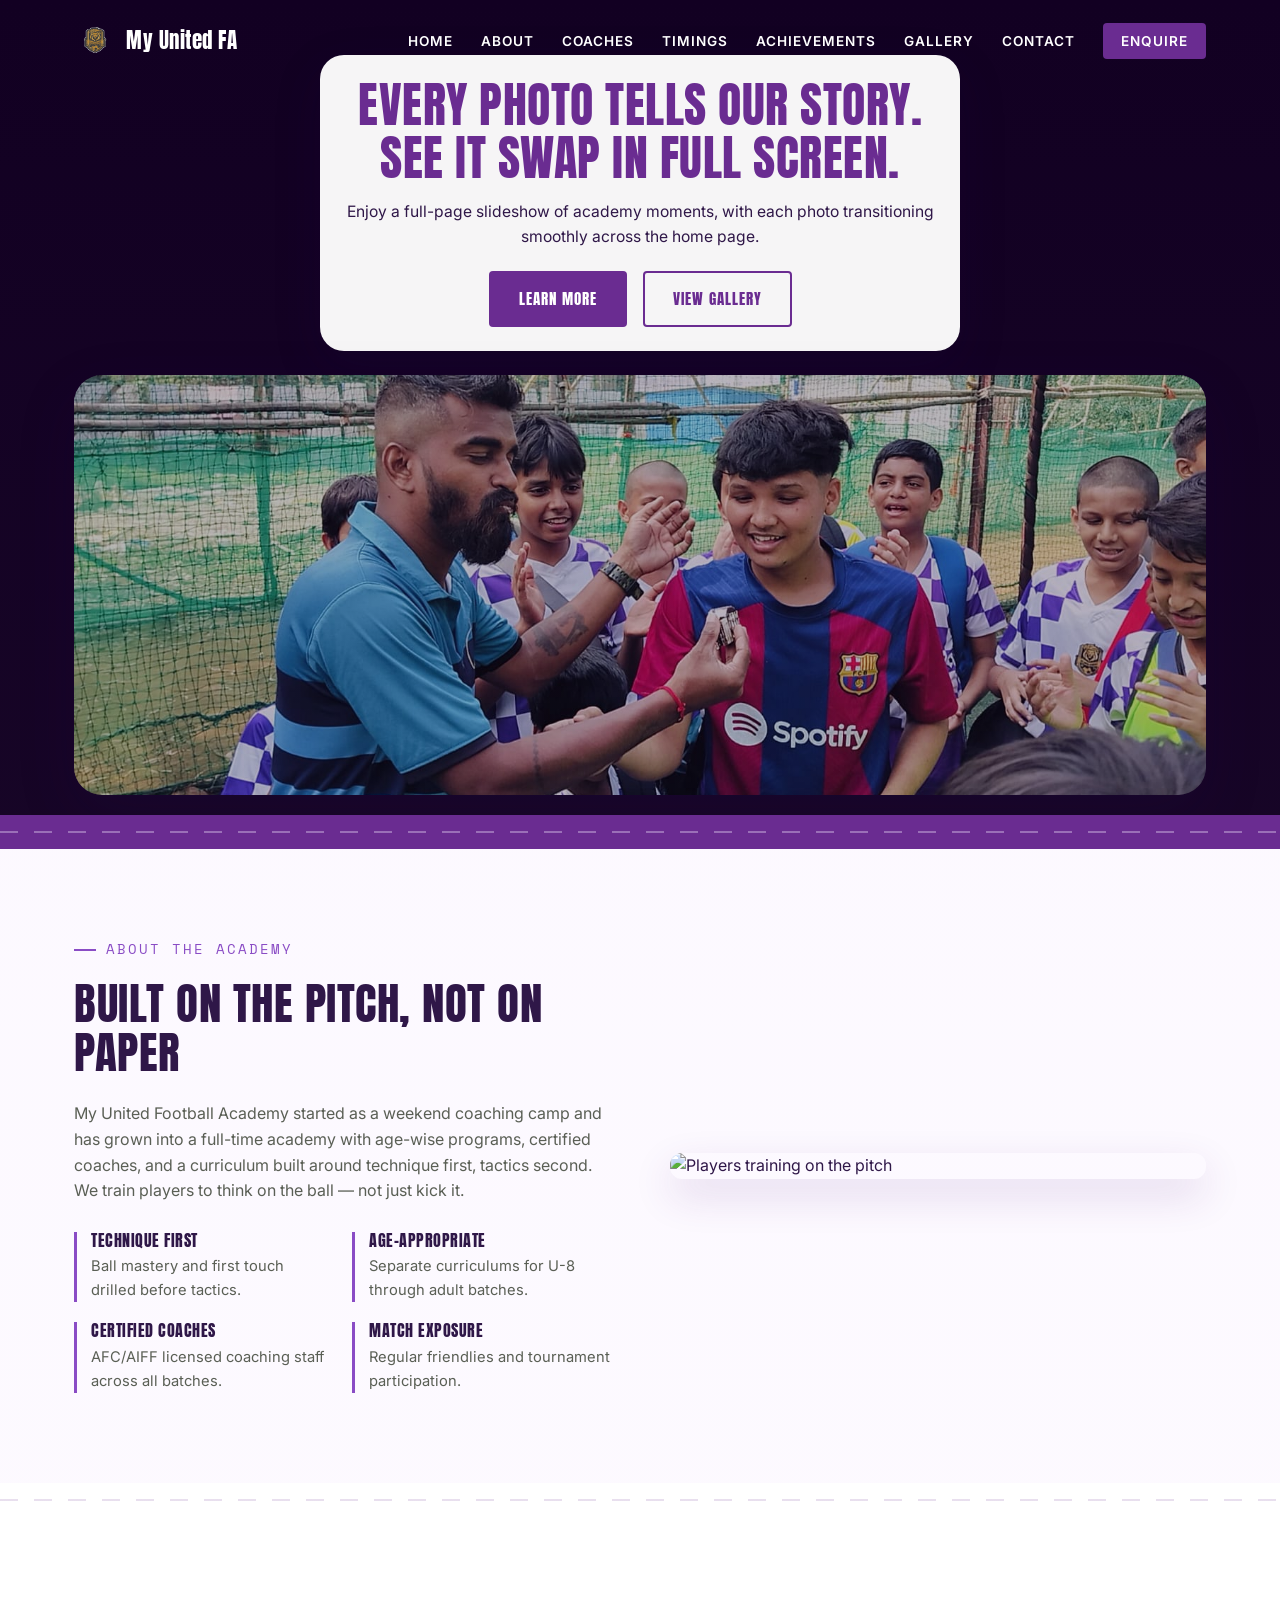
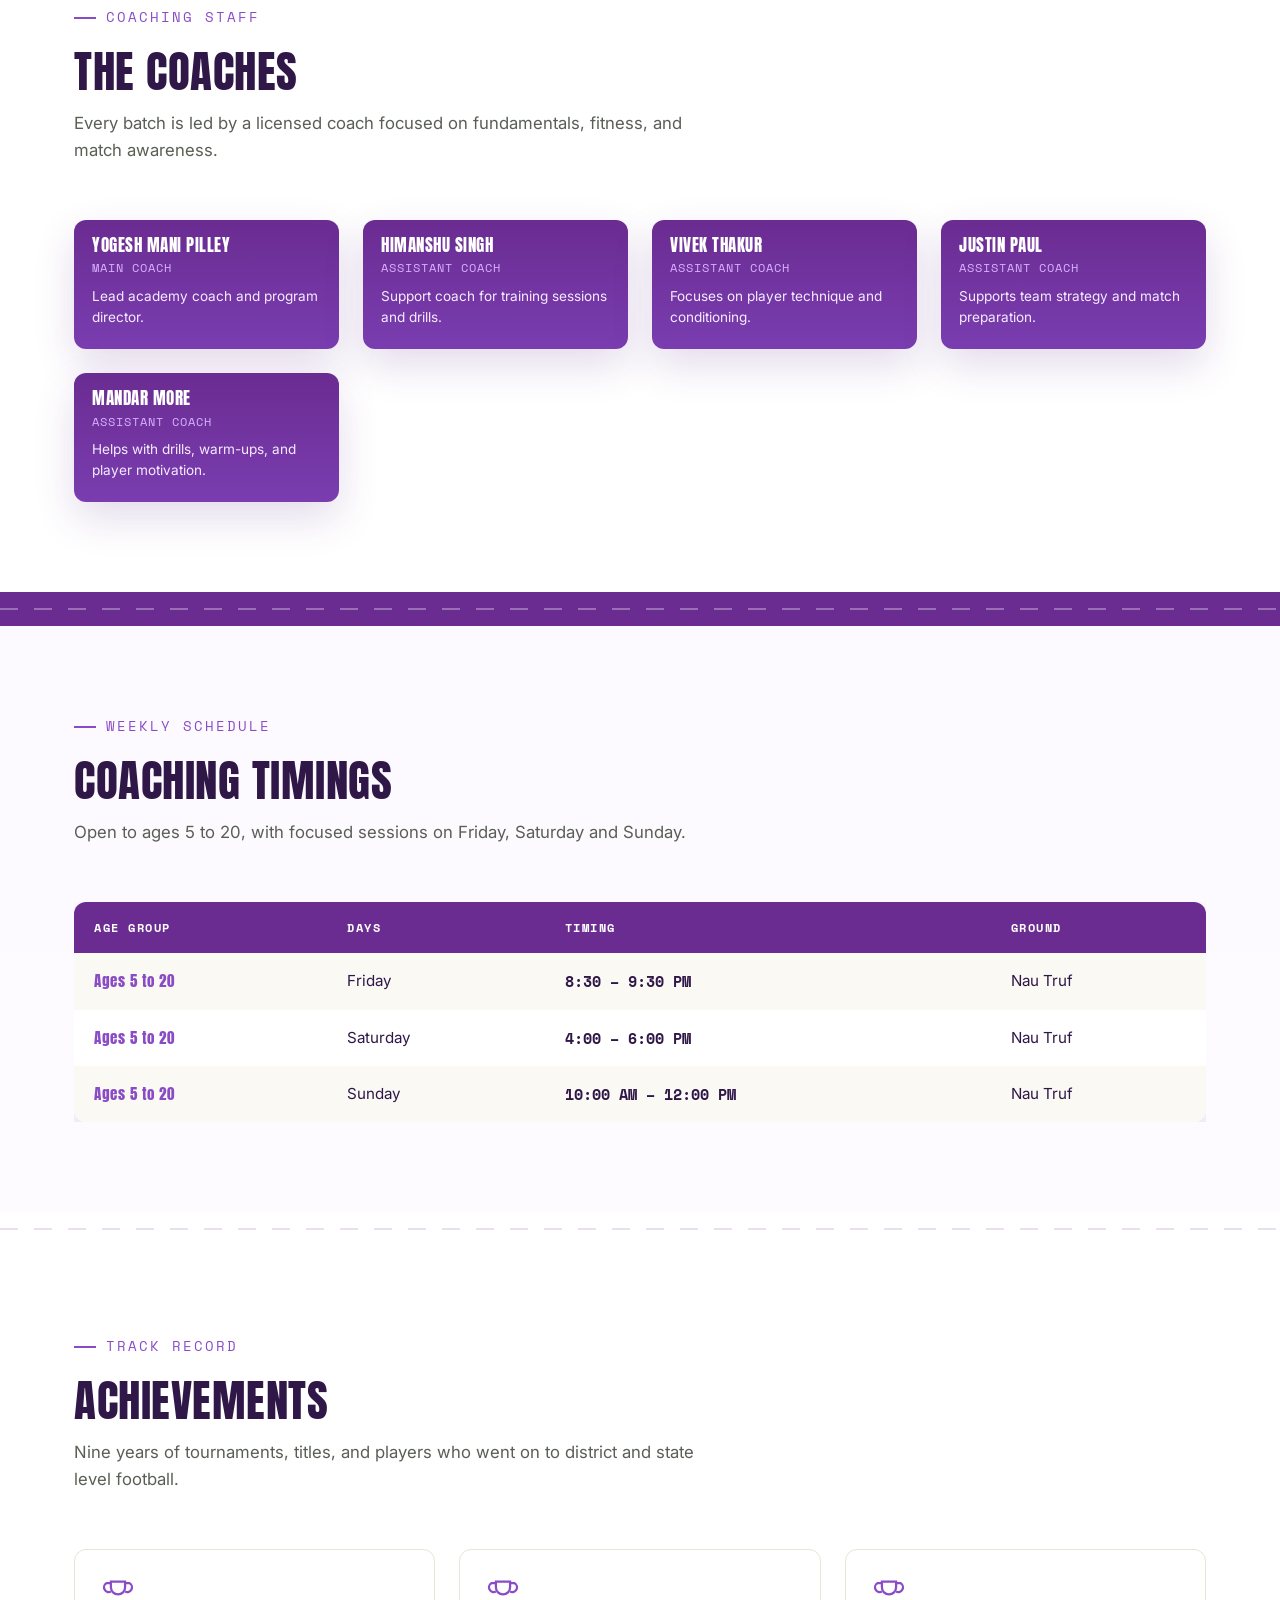
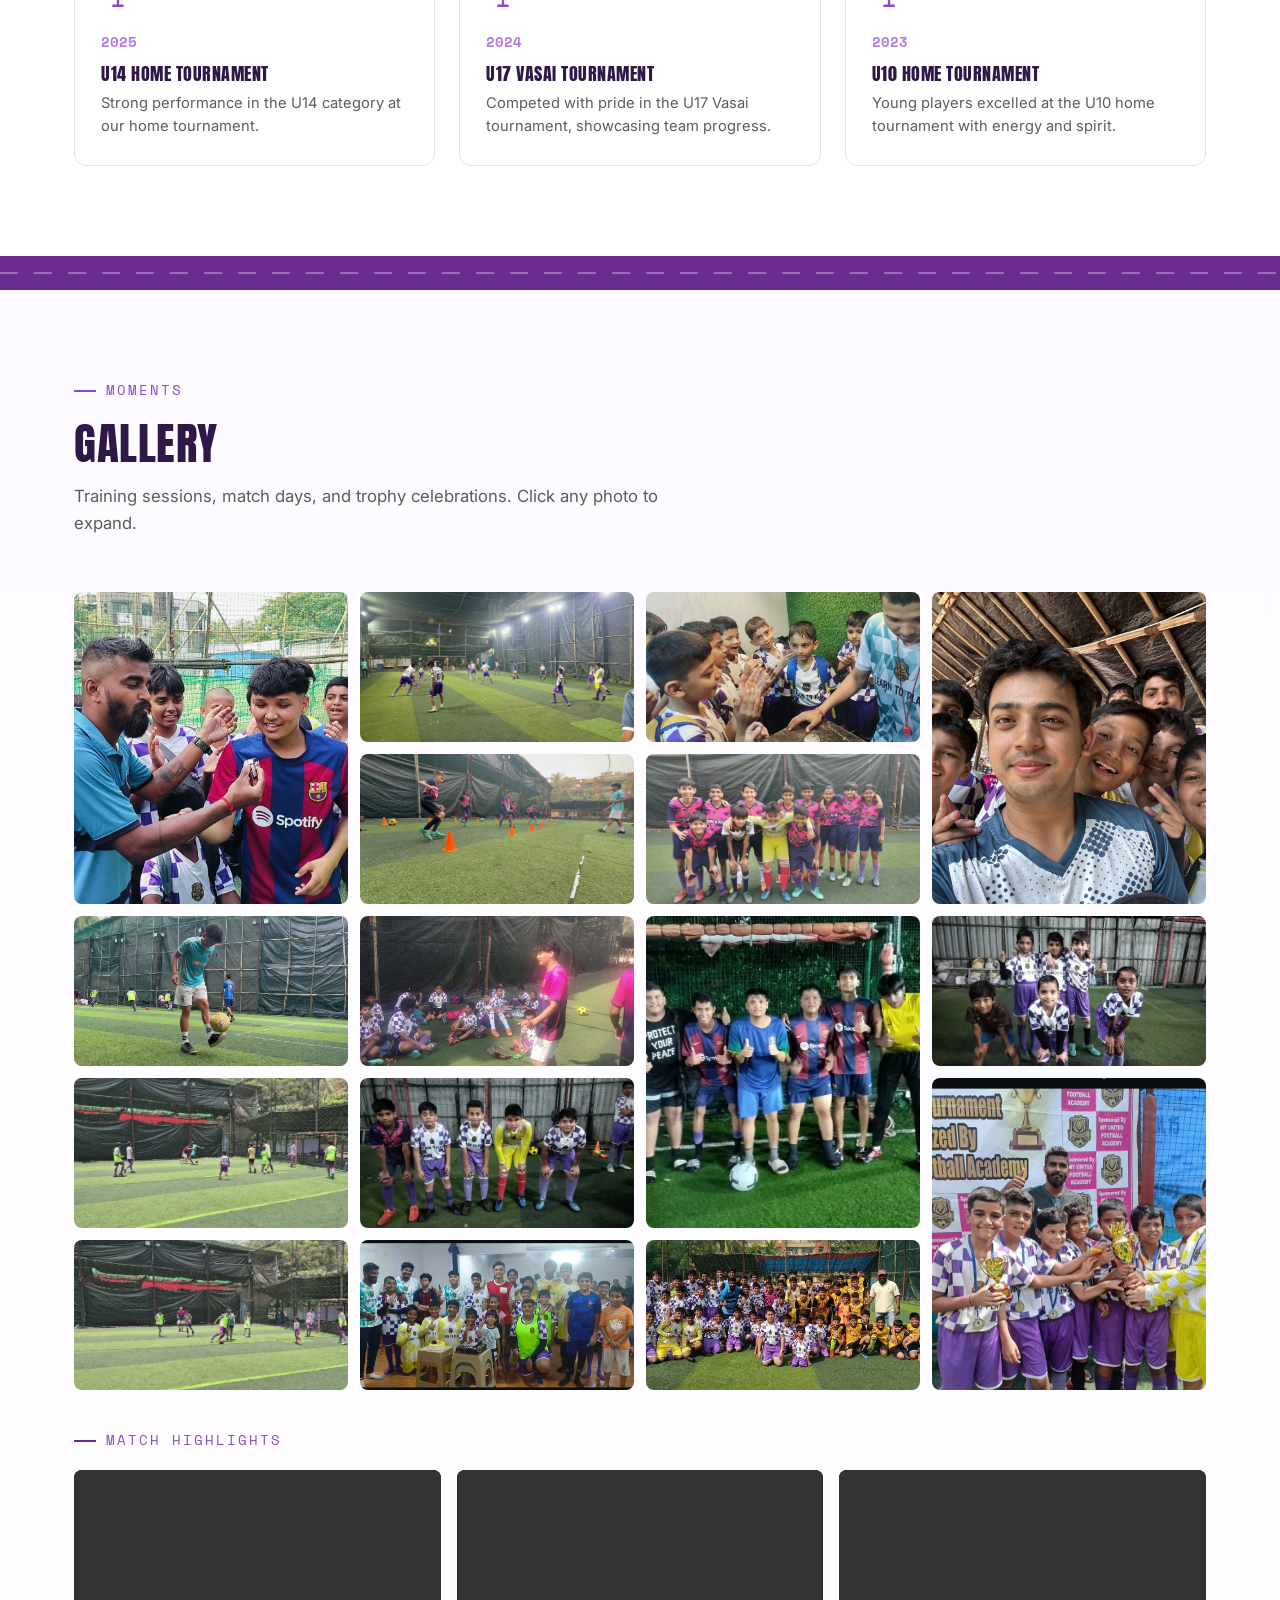
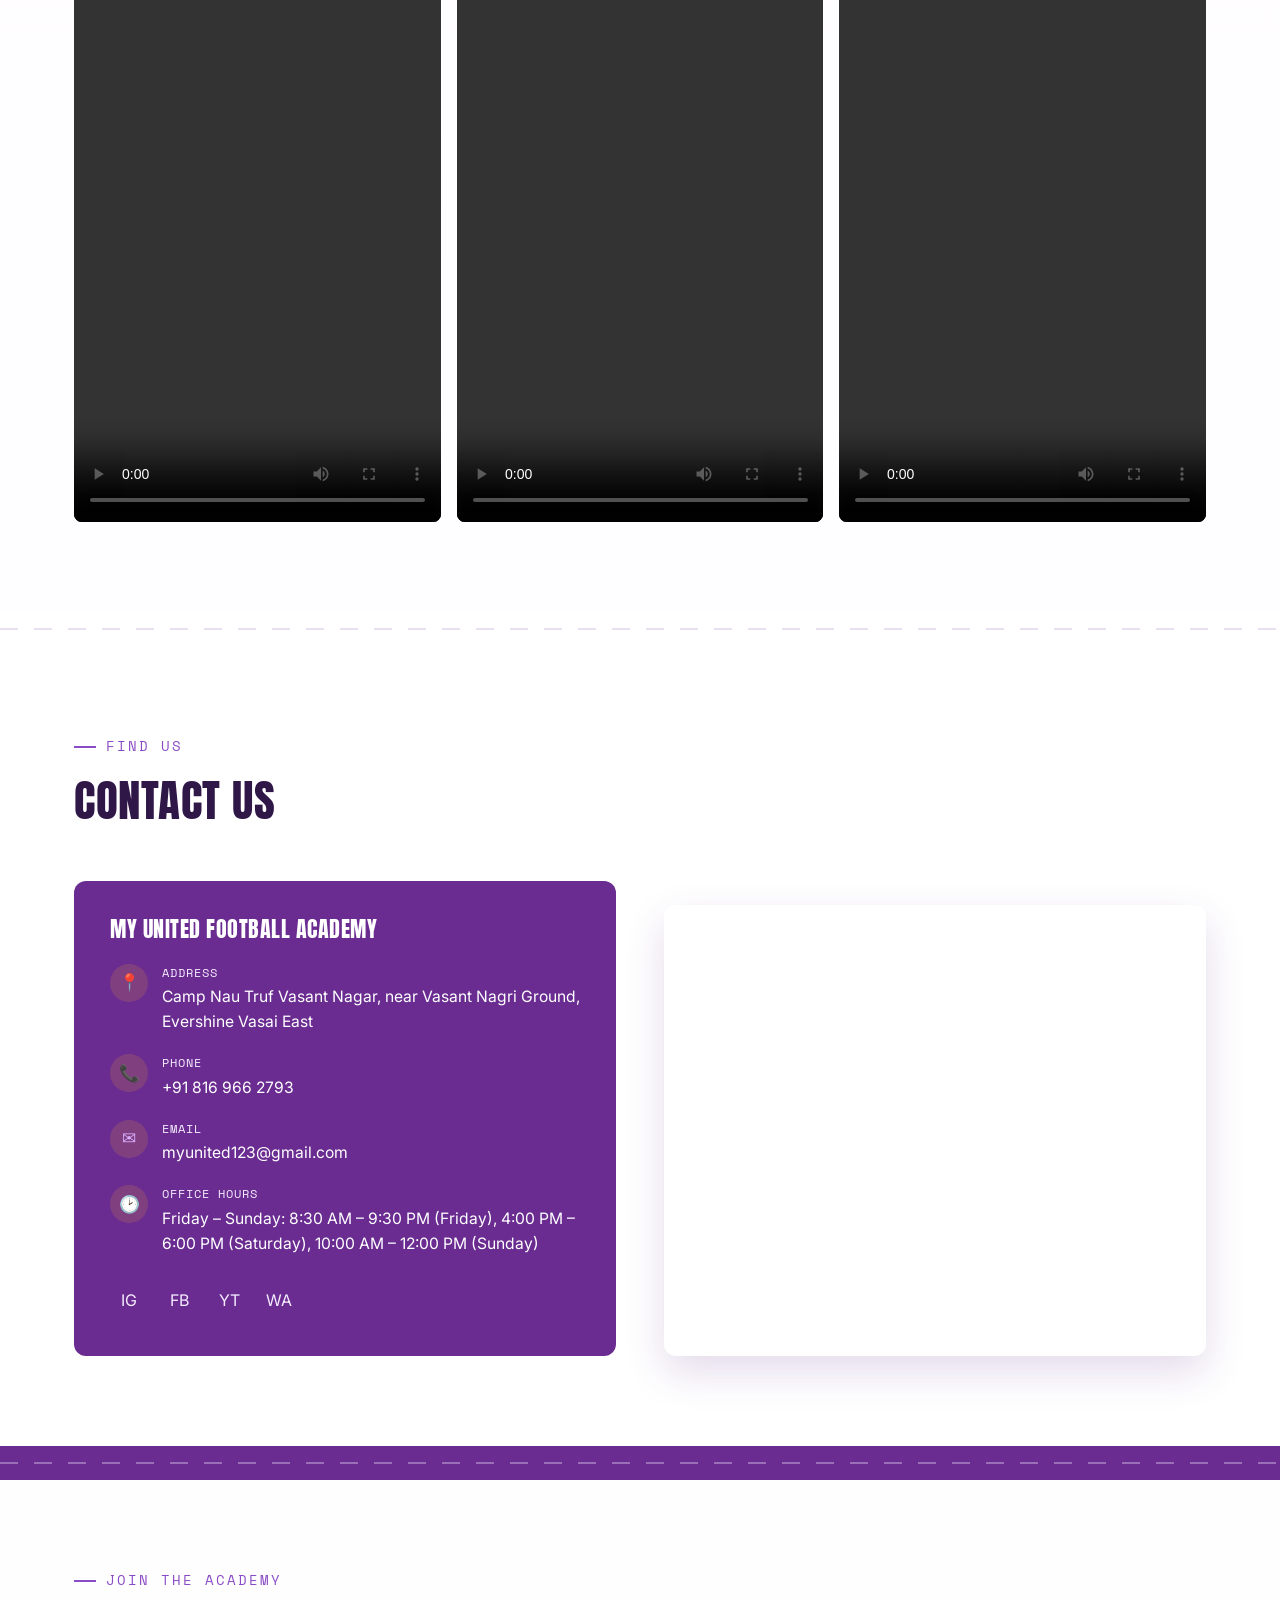
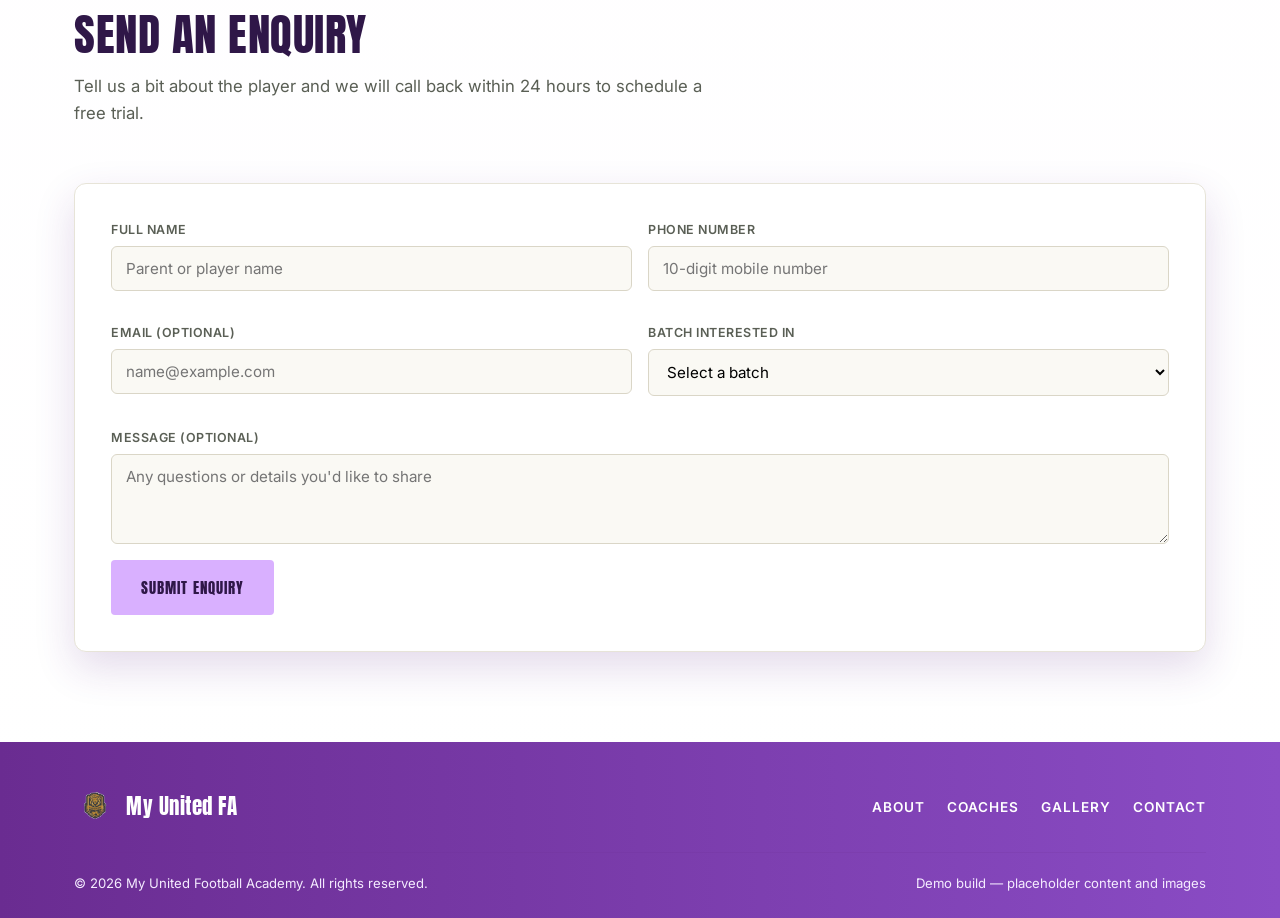
==== index.html @ 32cc031a "Initial upload of My United Football Academy demo" ====
<!DOCTYPE html>
<html lang="en">
<head>
<meta charset="UTF-8">
<meta name="viewport" content="width=device-width, initial-scale=1.0">
<title>My United Football Academy</title>
<link rel="icon" type="image/png" href="assets/logo.png">
<link rel="preconnect" href="https://fonts.googleapis.com">
<link rel="preconnect" href="https://fonts.gstatic.com" crossorigin>
<link href="https://fonts.googleapis.com/css2?family=Anton&family=Space+Mono:wght@400;700&family=Inter:wght@400;500;600;700&display=swap" rel="stylesheet">
<link rel="stylesheet" href="styles.css">
</head>
<body>

<div class="lightbox" id="lightbox">
  <button class="lightbox-close" id="lightboxClose">&times;</button>
  <img id="lightboxImg" src="" alt="Gallery preview">
</div>

<header id="siteHeader">
  <div class="container">
    <div class="logo"><img src="assets/logo.png" alt="My United Football Academy crest"> My United FA</div>
    <nav id="mainNav">
      <ul>
        <li><a href="#home">Home</a></li>
        <li><a href="#about">About</a></li>
        <li><a href="#coaches">Coaches</a></li>
        <li><a href="#timing">Timings</a></li>
        <li><a href="#achievements">Achievements</a></li>
        <li><a href="#gallery">Gallery</a></li>
        <li><a href="#contact">Contact</a></li>
        <li><a href="#enquiry" class="nav-cta">Enquire</a></li>
      </ul>
    </nav>
    <button class="menu-toggle" id="menuToggle" aria-label="Toggle menu"><span></span><span></span><span></span></button>
  </div>
</header>

<section class="hero" id="home">
  <div class="container">
    <div class="hero-content">

      <h1>Every photo tells our story.<br>See it swap in full screen.</h1>
      <p>Enjoy a full-page slideshow of academy moments, with each photo transitioning smoothly across the home page.</p>
      <div class="hero-ctas">
        <a href="#about" class="btn btn-primary">Learn more</a>
        <a href="#gallery" class="btn btn-outline">View gallery</a>
      </div>
    </div>
    <div class="hero-swaps">
      <div class="hero-bg" id="heroBg"></div>
    </div>
  </div>
</section>

<div class="touchline"></div>

<section id="about">
  <div class="container">
    <div class="about-grid">
      <div>
        <div class="section-head compact">
          <div class="eyebrow">About the academy</div>
          <h2>Built on the pitch, not on paper</h2>
        </div>
        <p class="about-copy">My United Football Academy started as a weekend coaching camp and has grown into a full-time academy with age-wise programs, certified coaches, and a curriculum built around technique first, tactics second. We train players to think on the ball — not just kick it.</p>
        <div class="pillars">
          <div class="pillar"><h4>Technique first</h4><p>Ball mastery and first touch drilled before tactics.</p></div>
          <div class="pillar"><h4>Age-appropriate</h4><p>Separate curriculums for U-8 through adult batches.</p></div>
          <div class="pillar"><h4>Certified coaches</h4><p>AFC/AIFF licensed coaching staff across all batches.</p></div>
          <div class="pillar"><h4>Match exposure</h4><p>Regular friendlies and tournament participation.</p></div>
        </div>
      </div>
      <img src="https://picsum.photos/seed/ufa-about/700/560" alt="Players training on the pitch">
    </div>
  </div>
</section>

<div class="touchline light"></div>

<section id="coaches" class="bg-light">
  <div class="container">
    <div class="section-head">
      <div class="eyebrow">Coaching staff</div>
      <h2>The coaches</h2>
      <p>Every batch is led by a licensed coach focused on fundamentals, fitness, and match awareness.</p>
    </div>
    <div class="coach-grid">
      <div class="coach-card">
        <div class="coach-info"><h4>Yogesh Mani Pilley</h4><div class="role">Main Coach</div><p>Lead academy coach and program director.</p></div>
      </div>
      <div class="coach-card">
        <div class="coach-info"><h4>Himanshu Singh</h4><div class="role">Assistant Coach</div><p>Support coach for training sessions and drills.</p></div>
      </div>
      <div class="coach-card">
        <div class="coach-info"><h4>Vivek Thakur</h4><div class="role">Assistant Coach</div><p>Focuses on player technique and conditioning.</p></div>
      </div>
      <div class="coach-card">
        <div class="coach-info"><h4>Justin Paul</h4><div class="role">Assistant Coach</div><p>Supports team strategy and match preparation.</p></div>
      </div>
      <div class="coach-card">
        <div class="coach-info"><h4>Mandar More</h4><div class="role">Assistant Coach</div><p>Helps with drills, warm-ups, and player motivation.</p></div>
      </div>
    </div>
  </div>
</section>

<div class="touchline"></div>

<section id="timing">
  <div class="container">
    <div class="section-head">
      <div class="eyebrow">Weekly schedule</div>
      <h2>Coaching timings</h2>
      <p>Open to ages 5 to 20, with focused sessions on Friday, Saturday and Sunday.</p>
    </div>
    <div class="table-wrap">
      <table class="timing-table">
        <thead>
          <tr><th>Age group</th><th>Days</th><th>Timing</th><th>Ground</th></tr>
        </thead>
        <tbody>
          <tr><td class="batch">Ages 5 to 20</td><td>Friday</td><td class="time">8:30 – 9:30 PM</td><td>Nau Truf</td></tr>
          <tr><td class="batch">Ages 5 to 20</td><td>Saturday</td><td class="time">4:00 – 6:00 PM</td><td>Nau Truf</td></tr>
          <tr><td class="batch">Ages 5 to 20</td><td>Sunday</td><td class="time">10:00 AM – 12:00 PM</td><td>Nau Truf</td></tr>
        </tbody>
      </table>
    </div>
  </div>
</section>

<div class="touchline light"></div>

<section id="achievements" class="bg-light">
  <div class="container">
    <div class="section-head">
      <div class="eyebrow">Track record</div>
      <h2>Achievements</h2>
      <p>Nine years of tournaments, titles, and players who went on to district and state level football.</p>
    </div>
    <div class="ach-grid">
      <div class="ach-card">
        <svg class="trophy-icon" viewBox="0 0 24 24" fill="none" stroke="currentColor" stroke-width="1.6"><path d="M8 21h8M12 17v4M7 4h10v4a5 5 0 0 1-10 0V4zM7 5H4a3 3 0 0 0 3 6M17 5h3a3 3 0 0 1-3 6"/></svg>
        <div class="ach-year">2025</div>
        <h4>U14 Home Tournament</h4>
        <p>Strong performance in the U14 category at our home tournament.</p>
      </div>
      <div class="ach-card">
        <svg class="trophy-icon" viewBox="0 0 24 24" fill="none" stroke="currentColor" stroke-width="1.6"><path d="M8 21h8M12 17v4M7 4h10v4a5 5 0 0 1-10 0V4zM7 5H4a3 3 0 0 0 3 6M17 5h3a3 3 0 0 1-3 6"/></svg>
        <div class="ach-year">2024</div>
        <h4>U17 Vasai Tournament</h4>
        <p>Competed with pride in the U17 Vasai tournament, showcasing team progress.</p>
      </div>
      <div class="ach-card">
        <svg class="trophy-icon" viewBox="0 0 24 24" fill="none" stroke="currentColor" stroke-width="1.6"><path d="M8 21h8M12 17v4M7 4h10v4a5 5 0 0 1-10 0V4zM7 5H4a3 3 0 0 0 3 6M17 5h3a3 3 0 0 1-3 6"/></svg>
        <div class="ach-year">2023</div>
        <h4>U10 Home Tournament</h4>
        <p>Young players excelled at the U10 home tournament with energy and spirit.</p>
      </div>
    </div>
  </div>
</section>

<div class="touchline"></div>

<section id="gallery">
  <div class="container">
    <div class="section-head">
      <div class="eyebrow">Moments</div>
      <h2>Gallery</h2>
      <p>Training sessions, match days, and trophy celebrations. Click any photo to expand.</p>
    </div>
    <div class="gallery-grid">
      <div class="g-item tall"><img src="gallery/g01.jpeg" alt="Coach with players after a session"></div>
      <div class="g-item"><img src="gallery/g18.jpeg" alt="Match action on the indoor turf"></div>
      <div class="g-item"><img src="gallery/g07.jpeg" alt="Players celebrating together"></div>
      <div class="g-item tall"><img src="gallery/g09.jpeg" alt="Coach with the squad"></div>
      <div class="g-item"><img src="gallery/g19.jpeg" alt="Cone drill training"></div>
      <div class="g-item"><img src="gallery/g16.jpeg" alt="Full squad group photo"></div>
      <div class="g-item"><img src="gallery/g08.jpeg" alt="Ball control practice"></div>
      <div class="g-item"><img src="gallery/g17.jpeg" alt="Coach briefing the team"></div>
      <div class="g-item tall"><img src="gallery/g02.jpeg" alt="Team photo on the pitch"></div>
      <div class="g-item"><img src="gallery/g13.jpeg" alt="Junior batch players"></div>
      <div class="g-item"><img src="gallery/g20.jpeg" alt="Match play on outdoor turf"></div>
      <div class="g-item"><img src="gallery/g11.jpeg" alt="Team lineup"></div>
      <div class="g-item tall"><img src="gallery/g23.jpeg" alt="Trophy tournament organised by My United Football Academy"></div>
      <div class="g-item"><img src="gallery/g21.jpeg" alt="Match action, players in green and purple kits"></div>
      <div class="g-item"><img src="gallery/g22.jpeg" alt="Team celebration with cakes indoors"></div>
      <div class="g-item"><img src="gallery/g24.jpeg" alt="Full squad group photo on the pitch with coach"></div>
    </div>

    <div class="highlights">
      <div class="eyebrow highlight-label">Match highlights</div>
      <div class="match-grid">
        <video src="videos/v01.mp4" controls playsinline></video>
        <video src="videos/v02.mp4" controls playsinline></video>
        <video src="videos/v03.mp4" controls playsinline></video>
      </div>
    </div>
  </div>
</section>

<div class="touchline light"></div>

<section id="contact" class="bg-light">
  <div class="container">
    <div class="section-head">
      <div class="eyebrow">Find us</div>
      <h2>Contact us</h2>
    </div>
    <div class="contact-grid">
      <div class="contact-info-card">
        <h3>My United Football Academy</h3>
        <div class="info-row">
          <div class="ic">&#128205;</div>
          <div><div class="txt-label">Address</div><div class="txt-val"> Camp Nau Truf Vasant Nagar, near Vasant Nagri Ground, Evershine Vasai East</div></div>
        </div>
        <div class="info-row">
          <div class="ic">&#128222;</div>
          <div><div class="txt-label">Phone</div><div class="txt-val">+91 816 966 2793</div></div>
        </div>
        <div class="info-row">
          <div class="ic">&#9993;</div>
          <div><div class="txt-label">Email</div><div class="txt-val">myunited123@gmail.com</div></div>
        </div>
        <div class="info-row">
          <div class="ic">&#128337;</div>
          <div><div class="txt-label">Office hours</div><div class="txt-val">Friday – Sunday: 8:30 AM – 9:30 PM (Friday), 4:00 PM – 6:00 PM (Saturday), 10:00 AM – 12:00 PM (Sunday)</div></div>
        </div>
        <div class="social-row">
          <a href="https://www.instagram.com/myunitedacademy/" aria-label="Instagram" target="_blank" rel="noreferrer">IG</a>
          <a href="#" aria-label="Facebook">FB</a>
          <a href="#" aria-label="YouTube">YT</a>
          <a href="#" aria-label="WhatsApp">WA</a>
        </div>
      </div>
      <div class="map-wrap">
        <iframe src="https://maps.google.com/maps?q=Virar%20West%2C%20Maharashtra&t=&z=14&ie=UTF8&iwloc=&output=embed" allowfullscreen loading="lazy"></iframe>
      </div>
    </div>
  </div>
</section>

<div class="touchline"></div>

<section id="enquiry">
  <div class="container">
    <div class="section-head">
      <div class="eyebrow">Join the academy</div>
      <h2>Send an enquiry</h2>
      <p>Tell us a bit about the player and we will call back within 24 hours to schedule a free trial.</p>
    </div>
    <div class="form-card">
      <form id="enquiryForm" novalidate>
        <div class="form-row">
          <div class="field">
            <label for="fname">Full name</label>
            <input type="text" id="fname" name="fname" placeholder="Parent or player name" required>
          </div>
          <div class="field">
            <label for="fphone">Phone number</label>
            <input type="tel" id="fphone" name="fphone" placeholder="10-digit mobile number" required>
          </div>
        </div>
        <div class="form-row">
          <div class="field">
            <label for="femail">Email (optional)</label>
            <input type="email" id="femail" name="femail" placeholder="name@example.com">
          </div>
          <div class="field">
            <label for="fbatch">Batch interested in</label>
            <select id="fbatch" name="fbatch" required>
              <option value="">Select a batch</option>
              <option>Little kicks (U-6 to U-8)</option>
              <option>Junior squad (U-9 to U-12)</option>
              <option>Development (U-13 to U-15)</option>
              <option>Elite squad (U-16 to U-18)</option>
              <option>Weekend warriors (Adults)</option>
            </select>
          </div>
        </div>
        <div class="field">
          <label for="fmsg">Message (optional)</label>
          <textarea id="fmsg" name="fmsg" placeholder="Any questions or details you'd like to share"></textarea>
        </div>
        <button type="submit" class="btn btn-primary submit-btn">Submit enquiry</button>
        <div class="form-msg" id="formMsg"></div>
      </form>
    </div>
  </div>
</section>

<footer>
  <div class="container">
    <div class="footer-grid">
      <div class="logo"><img src="assets/logo.png" alt="My United Football Academy crest"> My United FA</div>
      <nav class="footer-nav"><ul>
        <li><a href="#about">About</a></li>
        <li><a href="#coaches">Coaches</a></li>
        <li><a href="#gallery">Gallery</a></li>
        <li><a href="#contact">Contact</a></li>
      </ul></nav>
    </div>
    <div class="footer-bottom">
      <span>&copy; 2026 My United Football Academy. All rights reserved.</span>
      <span>Demo build — placeholder content and images</span>
    </div>
  </div>
</footer>

<script src="scripts.js" defer></script>
</body>
</html>
---- styles.css ----
:root{
  --pitch:#6A2C91;
  --pitch-2:#7A3DB0;
  --turf:#8A4CC5;
  --turf-light:#C49AEF;
  --chalk:#FFFFFF;
  --chalk-dim:#F5ECFF;
  --ink:#2F1748;
  --muted:#6E6382;
  --floodlight:#D9B0FF;
  --floodlight-dim:#B17BE8;
  --line: rgba(106,44,145,0.16);
  --shadow: 0 16px 40px rgba(84,29,129,0.16);
  --radius: 10px;
  font-size: 16px;
}
*{box-sizing:border-box; margin:0; padding:0;}
html{scroll-behavior:smooth;}
body{
  font-family:'Inter',sans-serif;
  background:linear-gradient(180deg, #fcf8ff 0%, #ffffff 100%);
  color:var(--ink);
  line-height:1.6;
  overflow-x:hidden;
}
h1,h2,h3,h4{
  font-family:'Anton',sans-serif;
  font-weight:400;
  letter-spacing:0.5px;
  text-transform:uppercase;
  line-height:1.1;
}
.mono{font-family:'Space Mono',monospace;}
a{color:inherit; text-decoration:none;}
img{max-width:100%; display:block;}
.container{max-width:1180px; margin:0 auto; padding:0 24px;}
.btn{
  display:inline-flex; align-items:center; gap:8px;
  padding:14px 28px;
  font-family:'Anton',sans-serif;
  font-size:0.95rem;
  letter-spacing:1px;
  text-transform:uppercase;
  border-radius:4px;
  border:2px solid transparent;
  cursor:pointer;
  transition:transform 0.15s ease, background 0.2s ease, color 0.2s ease;
}
.btn:active{transform:scale(0.97);}
.btn-primary{background:var(--pitch); color:var(--chalk);}
.btn-primary:hover{background:var(--pitch-2);}
.btn-outline{border-color:var(--pitch); color:var(--pitch); background:transparent;}
.btn-outline:hover{background:var(--pitch); color:var(--chalk);}

/* ===== Touchline divider (signature motif) ===== */
.touchline{
  position:relative;
  height:34px;
  background:var(--pitch);
  overflow:hidden;
}
.touchline::before{
  content:"";
  position:absolute; top:50%; left:0; right:0;
  height:2px;
  background:repeating-linear-gradient(90deg, var(--chalk-dim) 0 18px, transparent 18px 34px);
  opacity:0.35;
  transform:translateY(-50%);
}
.touchline.light{background:var(--chalk);}
.touchline.light::before{background:repeating-linear-gradient(90deg, var(--pitch) 0 18px, transparent 18px 34px); opacity:0.15;}

/* ===== Header ===== */
header{
  position:fixed; top:0; left:0; right:0; z-index:100;
  background:rgba(255,255,255,0.0);
  transition:background 0.3s ease, box-shadow 0.3s ease, padding 0.3s ease;
  padding:20px 0;
}
header.scrolled{
  background:rgba(106,44,145,0.96);
  box-shadow:0 8px 24px rgba(79,24,122,0.2);
  padding:12px 0;
}
header .container{display:flex; align-items:center; justify-content:space-between;}
.logo{
  display:flex; align-items:center; gap:10px;
  font-family:'Anton',sans-serif;
  color:var(--chalk);
  font-size:1.3rem;
  letter-spacing:0.5px;
}
.logo img{
  width:42px;
  height:42px;
  object-fit:contain;
  flex-shrink:0;
}
header:not(.scrolled) .logo{color:var(--chalk);}
.logo .badge{
  width:38px; height:38px; border-radius:50%;
  background:var(--floodlight);
  color:var(--ink);
  display:flex; align-items:center; justify-content:center;
  font-size:1.1rem;
  flex-shrink:0;
}
nav ul{list-style:none; display:flex; gap:28px; align-items:center;}
nav a{
  color:var(--chalk);
  font-size:0.85rem;
  letter-spacing:1px;
  text-transform:uppercase;
  font-weight:600;
  padding:6px 0;
  border-bottom:2px solid transparent;
  transition:color 0.2s, border-color 0.2s;
}
nav a:hover{color:var(--floodlight); border-color:var(--floodlight);}
.nav-cta{
  background:var(--pitch); color:var(--chalk) !important;
  padding:10px 18px; border-radius:4px; border-bottom:none !important;
}
.menu-toggle{
  display:none; flex-direction:column; gap:5px; background:none; border:none; cursor:pointer; padding:8px;
}
.menu-toggle span{width:26px; height:2px; background:var(--chalk); display:block;}
header:not(.scrolled) .menu-toggle span{background:var(--chalk);}

/* ===== Hero ===== */
.hero{
  position:relative;
  padding:55px 0 20px;
  overflow:hidden;
  background:#120022;
}
.hero::before{
  content:"";
  position:absolute; inset:0;
  background:linear-gradient(180deg, rgba(18,0,34,0.28), rgba(255,255,255,0.03));
  pointer-events:none;
  z-index:0;
}
.hero .container{position:relative; z-index:1; display:grid; grid-template-columns:1fr; gap:24px; padding:0 24px;}
.hero-content{max-width:640px; margin:0 auto; text-align:center; padding:24px 20px; background:rgba(255,255,255,0.96); border-radius:24px; box-shadow:0 16px 48px rgba(33,14,77,0.16);}
.hero h1{
  color:var(--pitch);
  font-size:clamp(2rem, 4vw, 3rem);
  margin-bottom:14px;
}
.hero p{
  color:var(--ink);
  font-size:0.98rem;
  max-width:620px;
  margin:0 auto 22px;
}
.hero-ctas{display:flex; gap:16px; flex-wrap:wrap; justify-content:center;}
.hero-swaps{
  position:relative;
  min-height:420px;
  overflow:hidden;
  border-radius:28px;
  box-shadow:0 20px 60px rgba(33,14,77,0.14);
}
.hero-bg{
  position:absolute;
  inset:0;
  z-index:0;
  overflow:hidden;
}
.hero::before{
  background:linear-gradient(180deg, rgba(18,0,34,0.24), rgba(255,255,255,0.02));
}
.hero-slide{
  position:absolute;
  inset:0;
  opacity:0;
  transition:opacity 0.1s ease;
  background-size:cover;
  background-position:center;
  background-repeat:no-repeat;
}
.hero-slide.active{opacity:1;}
.eyebrow{
  color:var(--pitch); font-family:'Space Mono',monospace; font-size:0.85rem;
  letter-spacing:2px; text-transform:uppercase; margin-bottom:18px; display:flex; align-items:center; gap:10px;
}
.eyebrow::before{content:""; width:22px; height:2px; background:var(--pitch);}

/* scoreboard */
.scoreboard{
  background:linear-gradient(135deg, var(--pitch) 0%, var(--turf) 100%);
  border:1px solid var(--line);
  border-radius:12px;
  padding:28px;
  box-shadow:var(--shadow);
}
.scoreboard-head{
  display:flex; justify-content:space-between; align-items:center;
  color:var(--chalk-dim); font-family:'Space Mono',monospace; font-size:0.75rem;
  letter-spacing:1.5px; text-transform:uppercase; margin-bottom:20px;
  border-bottom:1px dashed var(--line); padding-bottom:14px;
}
.scoreboard-head .dot{width:8px; height:8px; border-radius:50%; background:var(--floodlight); display:inline-block; margin-right:8px; animation:pulse 1.6s infinite;}
@keyframes pulse{0%,100%{opacity:1;} 50%{opacity:0.3;}}
.stat-grid{display:grid; grid-template-columns:1fr 1fr; gap:18px;}
.stat{text-align:left;}
.stat .num{
  font-family:'Space Mono',monospace; font-weight:700;
  font-size:2.4rem; color:var(--floodlight);
  font-variant-numeric:tabular-nums;
}
.stat .label{color:var(--chalk-dim); font-size:0.78rem; letter-spacing:1px; text-transform:uppercase; margin-top:4px;}

section{padding:90px 0;}
.section-head{max-width:640px; margin-bottom:56px;}
.section-head .eyebrow{color:var(--turf);}
.section-head .eyebrow::before{background:var(--turf);}
.section-head h2{font-size:clamp(2rem,4vw,2.8rem); color:var(--ink);}
.section-head p{color:#5A5F55; margin-top:14px; font-size:1.05rem;}
.light-bg .section-head .eyebrow{color:var(--floodlight-dim);}

/* ===== About ===== */
.about-grid{display:grid; grid-template-columns:1fr 1fr; gap:60px; align-items:center;}
.about-grid img{border-radius:12px; box-shadow:var(--shadow);}
.pillars{display:grid; grid-template-columns:1fr 1fr; gap:20px; margin-top:28px;}
.pillar{border-left:3px solid var(--turf); padding-left:14px;}
.pillar h4{font-size:1rem; margin-bottom:6px; color:var(--ink);}
.pillar p{font-size:0.92rem; color:#5A5F55;}

/* ===== Coaches ===== */
.coach-grid{display:grid; grid-template-columns:repeat(4,1fr); gap:24px;}
.coach-card{
  background:linear-gradient(180deg, var(--pitch) 0%, var(--pitch-2) 100%); border-radius:12px; overflow:hidden;
  position:relative; box-shadow:var(--shadow);
  transition:transform 0.25s ease;
}
.coach-card:hover{transform:translateY(-6px);}
.coach-photo{aspect-ratio:3/4; overflow:hidden; position:relative;}
.coach-photo img{width:100%; height:100%; object-fit:cover;}
.jersey-num{
  position:absolute; top:12px; right:12px;
  width:38px; height:38px; border-radius:50%;
  background:var(--floodlight); color:var(--ink);
  font-family:'Space Mono',monospace; font-weight:700;
  display:flex; align-items:center; justify-content:center; font-size:0.95rem;
}
.coach-info{padding:16px 18px 20px;}
.coach-info h4{color:var(--chalk); font-size:1.05rem; margin-bottom:4px;}
.coach-info .role{color:var(--floodlight); font-size:0.75rem; letter-spacing:1px; text-transform:uppercase; font-family:'Space Mono',monospace;}
.coach-info p{color:var(--chalk-dim); font-size:0.85rem; margin-top:8px;}

/* ===== Timing ===== */
.timing-table{width:100%; border-collapse:collapse; background:#fff; border-radius:12px; overflow:hidden; box-shadow:var(--shadow);}
.timing-table th, .timing-table td{padding:16px 20px; text-align:left; font-size:0.95rem;}
.timing-table thead{background:var(--pitch); color:var(--chalk);}
.timing-table thead th{font-family:'Space Mono',monospace; font-size:0.75rem; letter-spacing:1.5px; text-transform:uppercase; font-weight:700;}
.timing-table tbody tr:nth-child(odd){background:#FAF9F4;}
.timing-table tbody tr:hover{background:#F0EEE4;}
.timing-table td.batch{font-family:'Anton',sans-serif; letter-spacing:0.5px; color:var(--turf);}
.timing-table td.time{font-family:'Space Mono',monospace; font-weight:700;}

/* ===== Achievements ===== */
.ach-grid{display:grid; grid-template-columns:repeat(3,1fr); gap:24px;}
.ach-card{
  background:#fff; border:1px solid #E7E4D8; border-radius:12px; padding:26px;
  transition:border-color 0.2s, transform 0.2s;
}
.ach-card:hover{border-color:var(--floodlight); transform:translateY(-4px);}
.ach-year{font-family:'Space Mono',monospace; color:var(--floodlight-dim); font-weight:700; font-size:0.85rem;}
.ach-card h4{margin:10px 0 8px; font-size:1.15rem; color:var(--ink);}
.ach-card p{color:#5A5F55; font-size:0.92rem;}
.trophy-icon{width:34px; height:34px; margin-bottom:14px; color:var(--turf);}

/* ===== Gallery ===== */
.gallery-grid{
  display:grid;
  grid-template-columns:repeat(4,1fr);
  grid-auto-rows:150px;
  gap:12px;
}
.gallery-grid .g-item{grid-row:span 1;}
.gallery-grid .g-item.tall{grid-row:span 2;}
.g-item{border-radius:8px; overflow:hidden; cursor:pointer; position:relative;}
.g-item img{width:100%; height:100%; object-fit:cover; transition:transform 0.4s ease;}
.g-item:hover img{transform:scale(1.08);}
.g-item::after{content:"⛶"; position:absolute; top:8px; right:10px; color:#fff; font-size:1.1rem; opacity:0; transition:opacity 0.2s;}
.g-item:hover::after{opacity:0.85;}

.lightbox{
  position:fixed; inset:0; background:rgba(8,17,12,0.92); z-index:1000;
  display:none; align-items:center; justify-content:center; padding:40px;
}
.lightbox.active{display:flex;}
.lightbox img{max-width:90vw; max-height:85vh; border-radius:8px;}
.lightbox-close{
  position:absolute; top:24px; right:32px; color:var(--chalk); font-size:2rem;
  background:none; border:none; cursor:pointer; line-height:1;
}

/* ===== Contact ===== */
.contact-grid{display:grid; grid-template-columns:1fr 1fr; gap:48px;}
.contact-info-card{background:var(--pitch); border-radius:12px; padding:36px; color:var(--chalk);}
.contact-info-card h3{color:var(--chalk); font-size:1.4rem; margin-bottom:22px;}
.info-row{display:flex; gap:14px; margin-bottom:20px; align-items:flex-start;}
.info-row .ic{
  width:38px; height:38px; border-radius:50%; background:rgba(255,182,39,0.15);
  color:var(--floodlight); display:flex; align-items:center; justify-content:center;
  flex-shrink:0; font-size:1.05rem;
}
.info-row .txt-label{font-size:0.72rem; letter-spacing:1px; text-transform:uppercase; color:var(--chalk-dim); font-family:'Space Mono',monospace;}
.info-row .txt-val{font-size:0.98rem; margin-top:2px;}
.social-row{display:flex; gap:12px; margin-top:26px;}
.social-row a{
  width:38px; height:38px; border-radius:50%; border:1px solid var(--line);
  display:flex; align-items:center; justify-content:center; color:var(--chalk-dim);
  transition:background 0.2s, color 0.2s;
}
.social-row a:hover{background:var(--floodlight); color:var(--ink);}
.map-wrap{border-radius:12px; overflow:hidden; margin-top:24px; box-shadow:var(--shadow);}
.map-wrap iframe{width:100%; height:220px; border:0; display:block;}

/* ===== Enquiry Form ===== */
.form-card{background:#fff; border:1px solid #E7E4D8; border-radius:12px; padding:36px; box-shadow:var(--shadow);}
.form-row{display:grid; grid-template-columns:1fr 1fr; gap:16px; margin-bottom:16px;}
.field{display:flex; flex-direction:column; gap:6px; margin-bottom:16px;}
.field label{font-size:0.78rem; letter-spacing:0.5px; text-transform:uppercase; color:#5A5F55; font-weight:600;}
.field input, .field select, .field textarea{
  padding:12px 14px; border:1px solid #DAD6C7; border-radius:6px; font-family:'Inter',sans-serif;
  font-size:0.95rem; background:#FAF9F4; transition:border-color 0.2s;
}
.field input:focus, .field select:focus, .field textarea:focus{outline:none; border-color:var(--turf);}
.field textarea{resize:vertical; min-height:90px;}
.form-msg{margin-top:14px; padding:12px 16px; border-radius:6px; font-size:0.9rem; display:none;}
.form-msg.success{display:block; background:#E6F2E9; color:#1F6B3F; border:1px solid #B9DCC3;}
.form-msg.error{display:block; background:#FBEAEA; color:#B23A3A; border:1px solid #F0C4C4;}

footer{background:linear-gradient(90deg, var(--pitch) 0%, var(--turf) 100%); color:var(--chalk-dim); padding:44px 0 24px;}
.footer-grid{display:flex; justify-content:space-between; align-items:center; flex-wrap:wrap; gap:20px; padding-bottom:24px; border-bottom:1px solid var(--line);}
.footer-bottom{display:flex; justify-content:space-between; padding-top:20px; font-size:0.82rem; flex-wrap:wrap; gap:10px;}
footer .logo{color:var(--chalk);}

.section-head.compact{margin-bottom:24px;}
.about-copy{color:#5A5F55; margin-bottom:0;}
.bg-light{background:var(--chalk);}
.table-wrap{overflow-x:auto;}
.highlights{margin-top:40px;}
.highlight-label{color:var(--turf); margin-bottom:18px;}
.match-grid{display:grid; grid-template-columns:repeat(3,1fr); gap:16px;}
.match-grid video{width:100%; border-radius:8px; background:#000; aspect-ratio:9/16; object-fit:cover;}
.submit-btn{background:var(--floodlight); color:var(--ink);}
.footer-nav ul{display:flex; gap:22px; list-style:none;}

@media(max-width:960px){
  .hero .container{grid-template-columns:1fr;}
  .about-grid{grid-template-columns:1fr;}
  .coach-grid{grid-template-columns:repeat(2,1fr);}
  .ach-grid{grid-template-columns:repeat(2,1fr);}
  .gallery-grid{grid-template-columns:repeat(3,1fr);}
  .contact-grid{grid-template-columns:1fr;}
}
@media(max-width:680px){
  nav{position:fixed; top:0; right:-280px; width:260px; height:100vh; background:var(--pitch); flex-direction:column; padding:100px 28px; transition:right 0.3s ease; box-shadow:-8px 0 30px rgba(0,0,0,0.3);}
  nav.open{right:0;}
  nav ul{flex-direction:column; align-items:flex-start; gap:22px;}
  .menu-toggle{display:flex;}
  .coach-grid{grid-template-columns:1fr 1fr;}
  .ach-grid{grid-template-columns:1fr;}
  .gallery-grid{grid-template-columns:repeat(2,1fr);}
  section div[style*="repeat(3,1fr)"]{grid-template-columns:1fr 1fr !important;}
  .form-row{grid-template-columns:1fr;}
  .stat-grid{grid-template-columns:1fr 1fr;}
  section{padding:64px 0;}
}
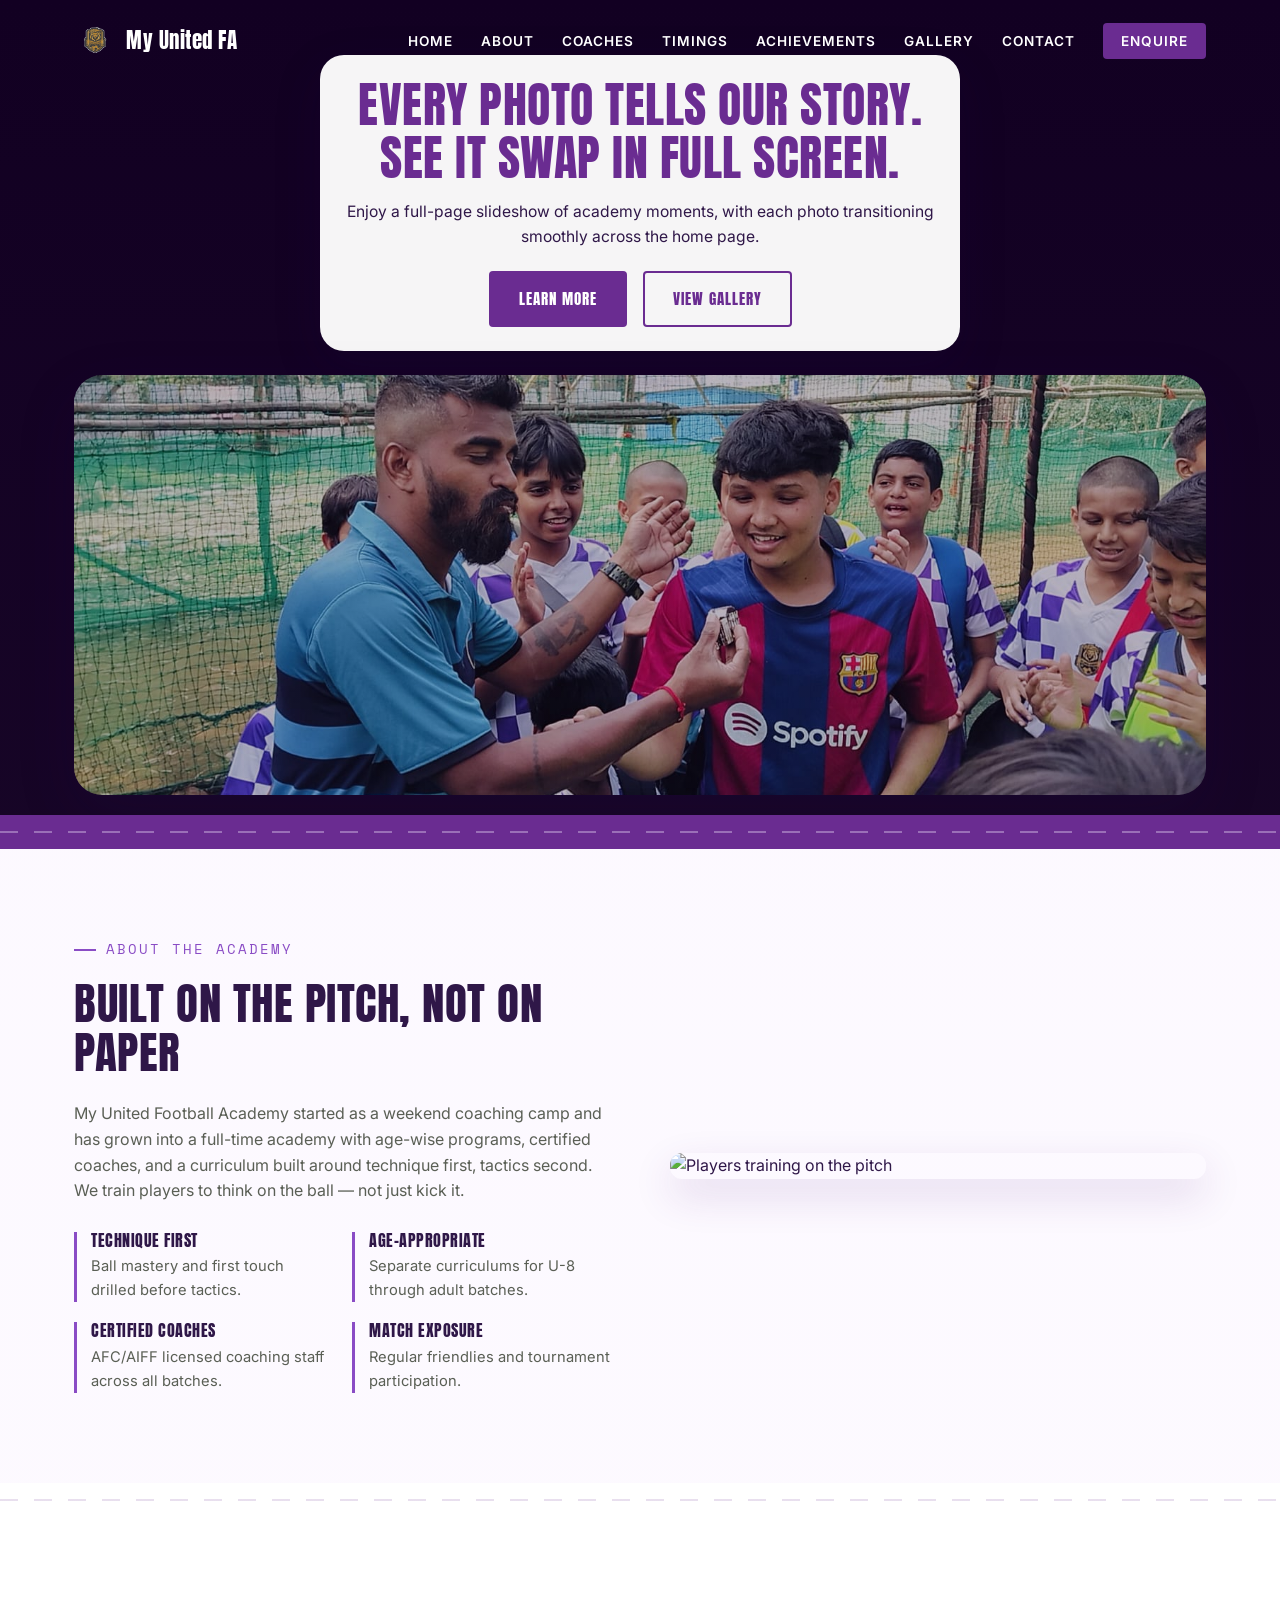
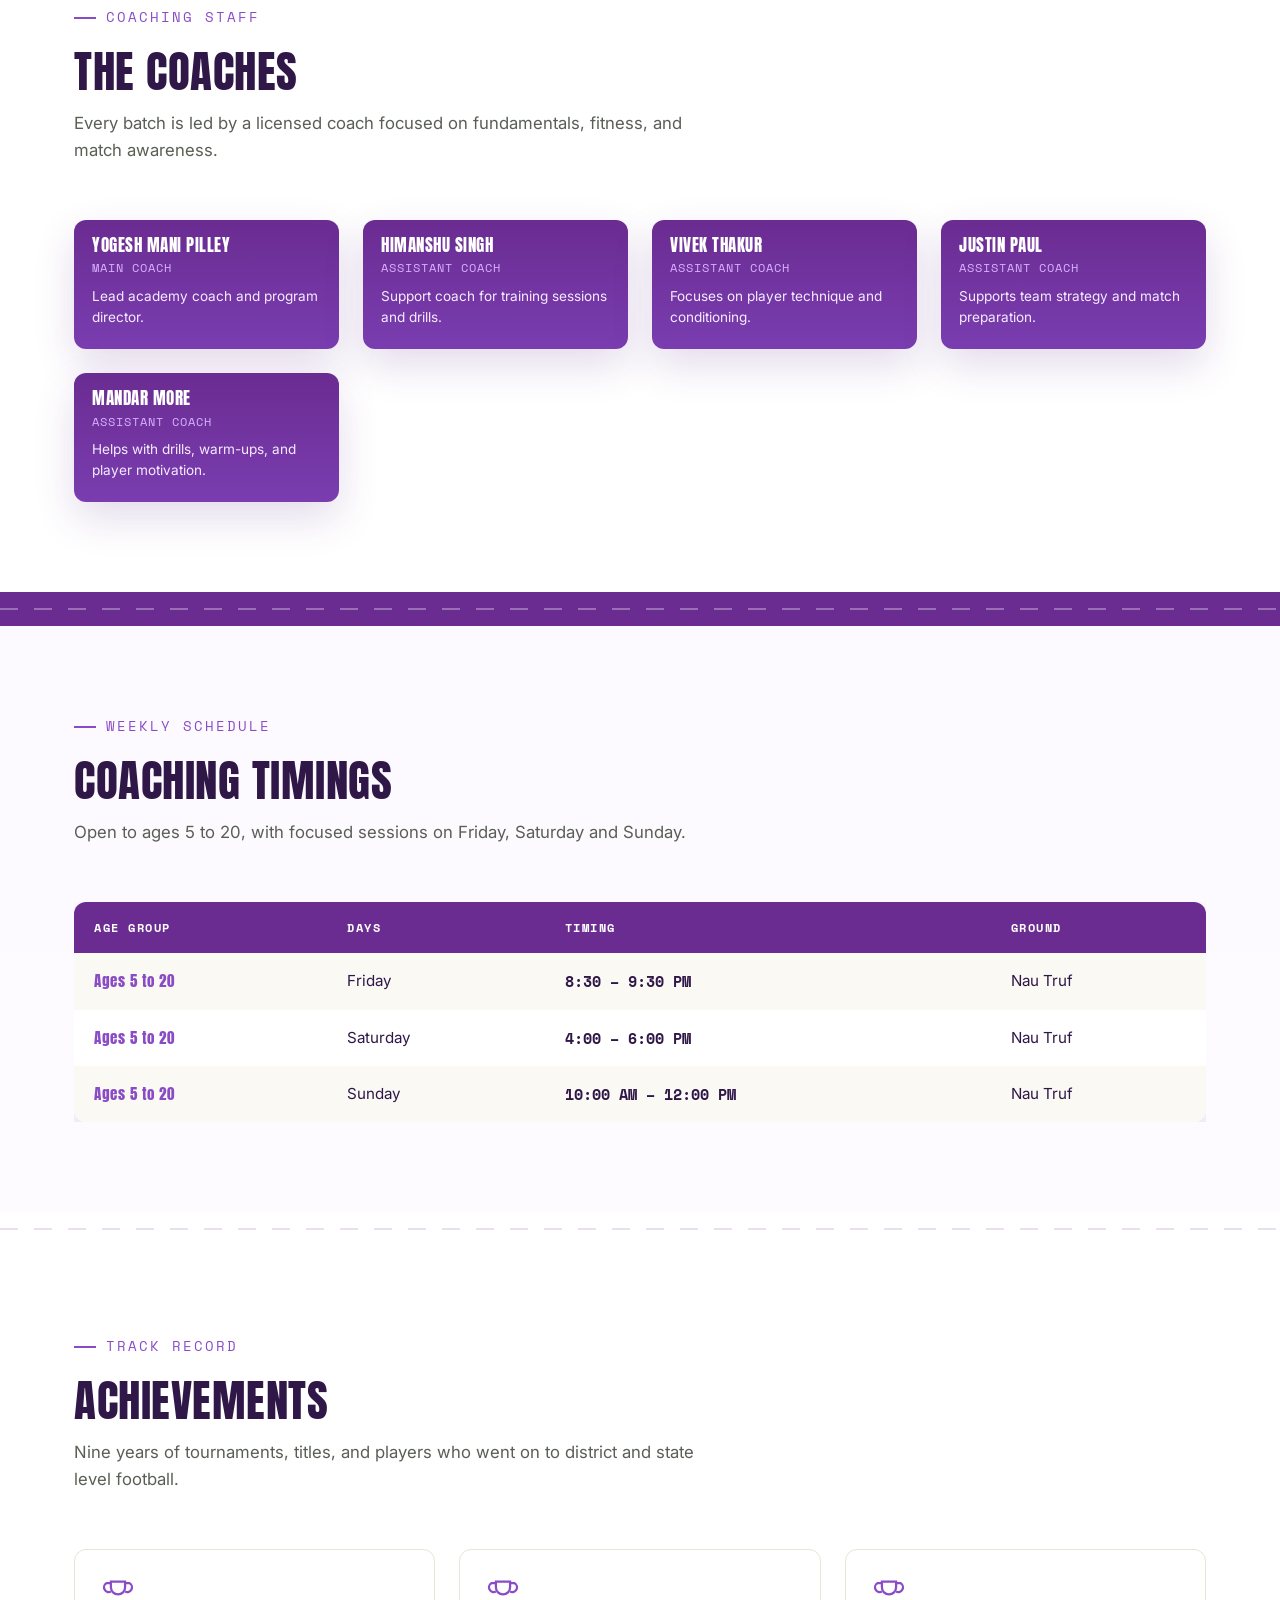
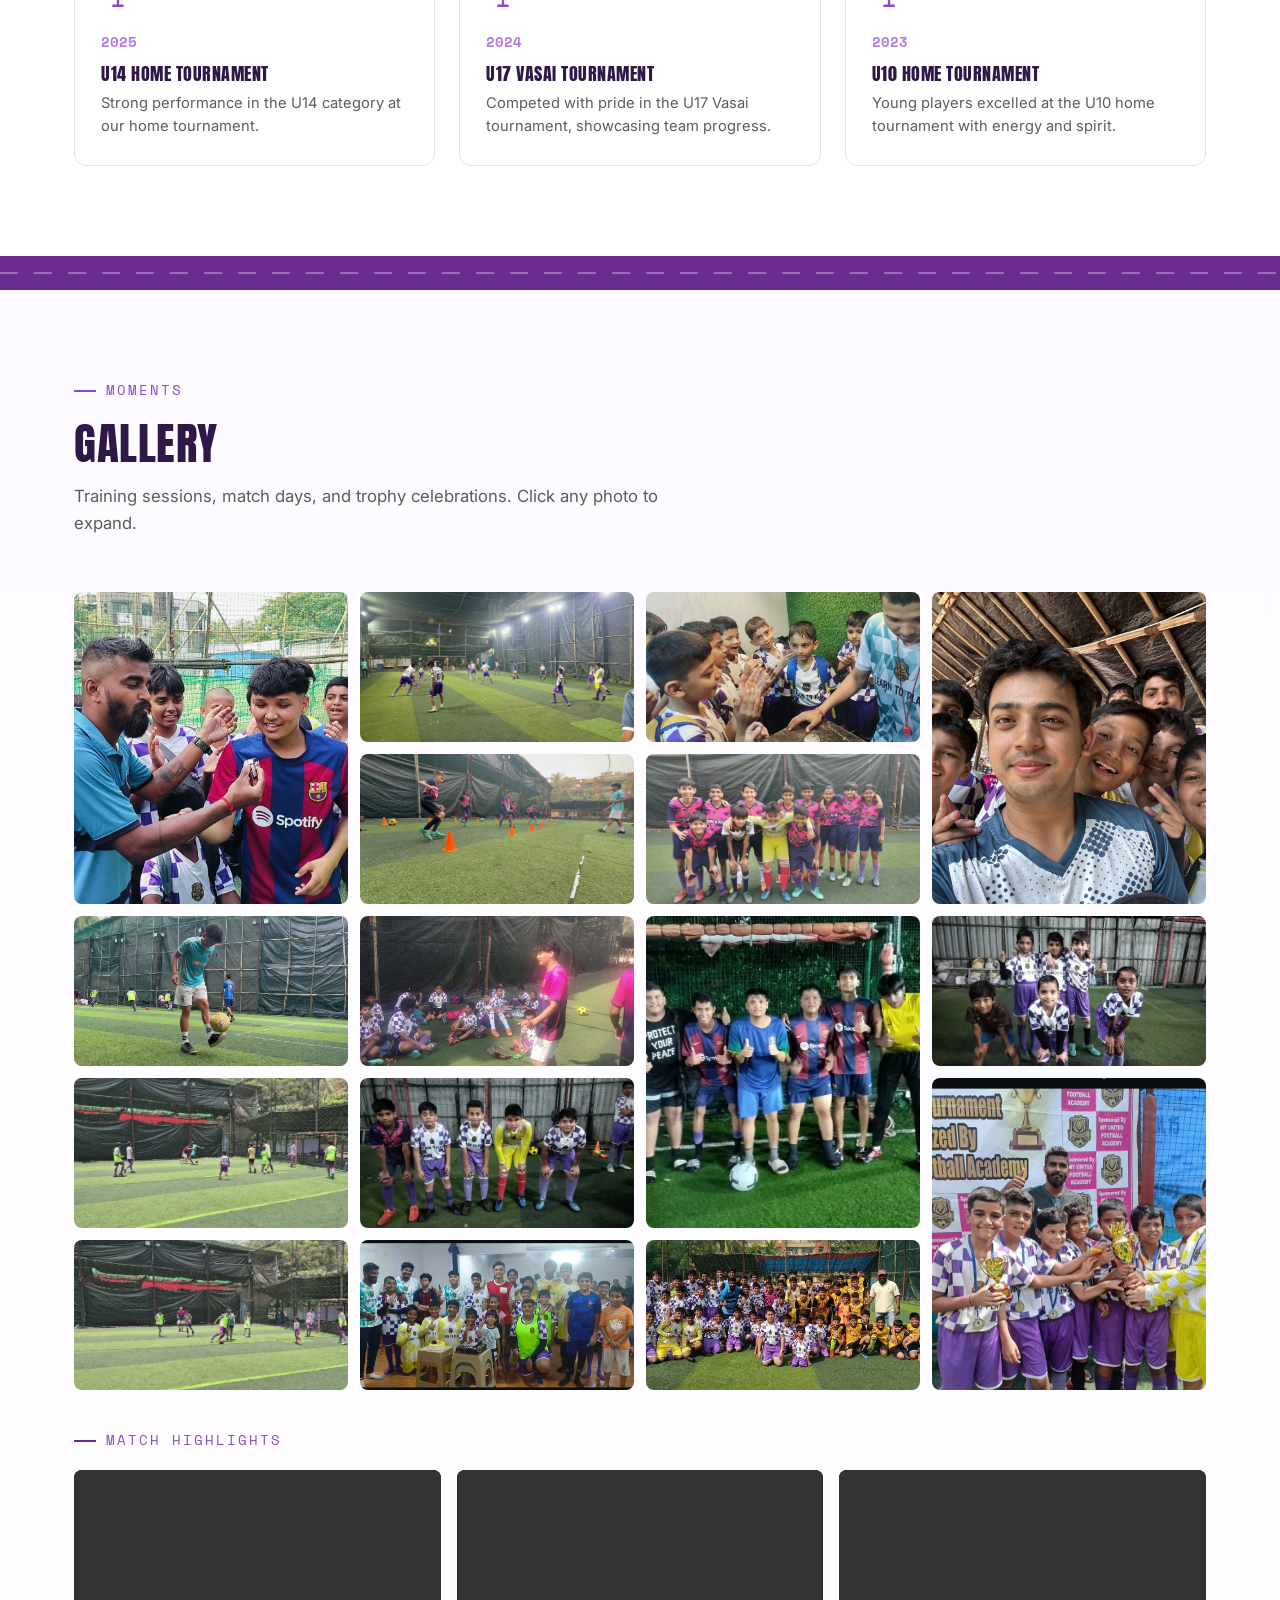
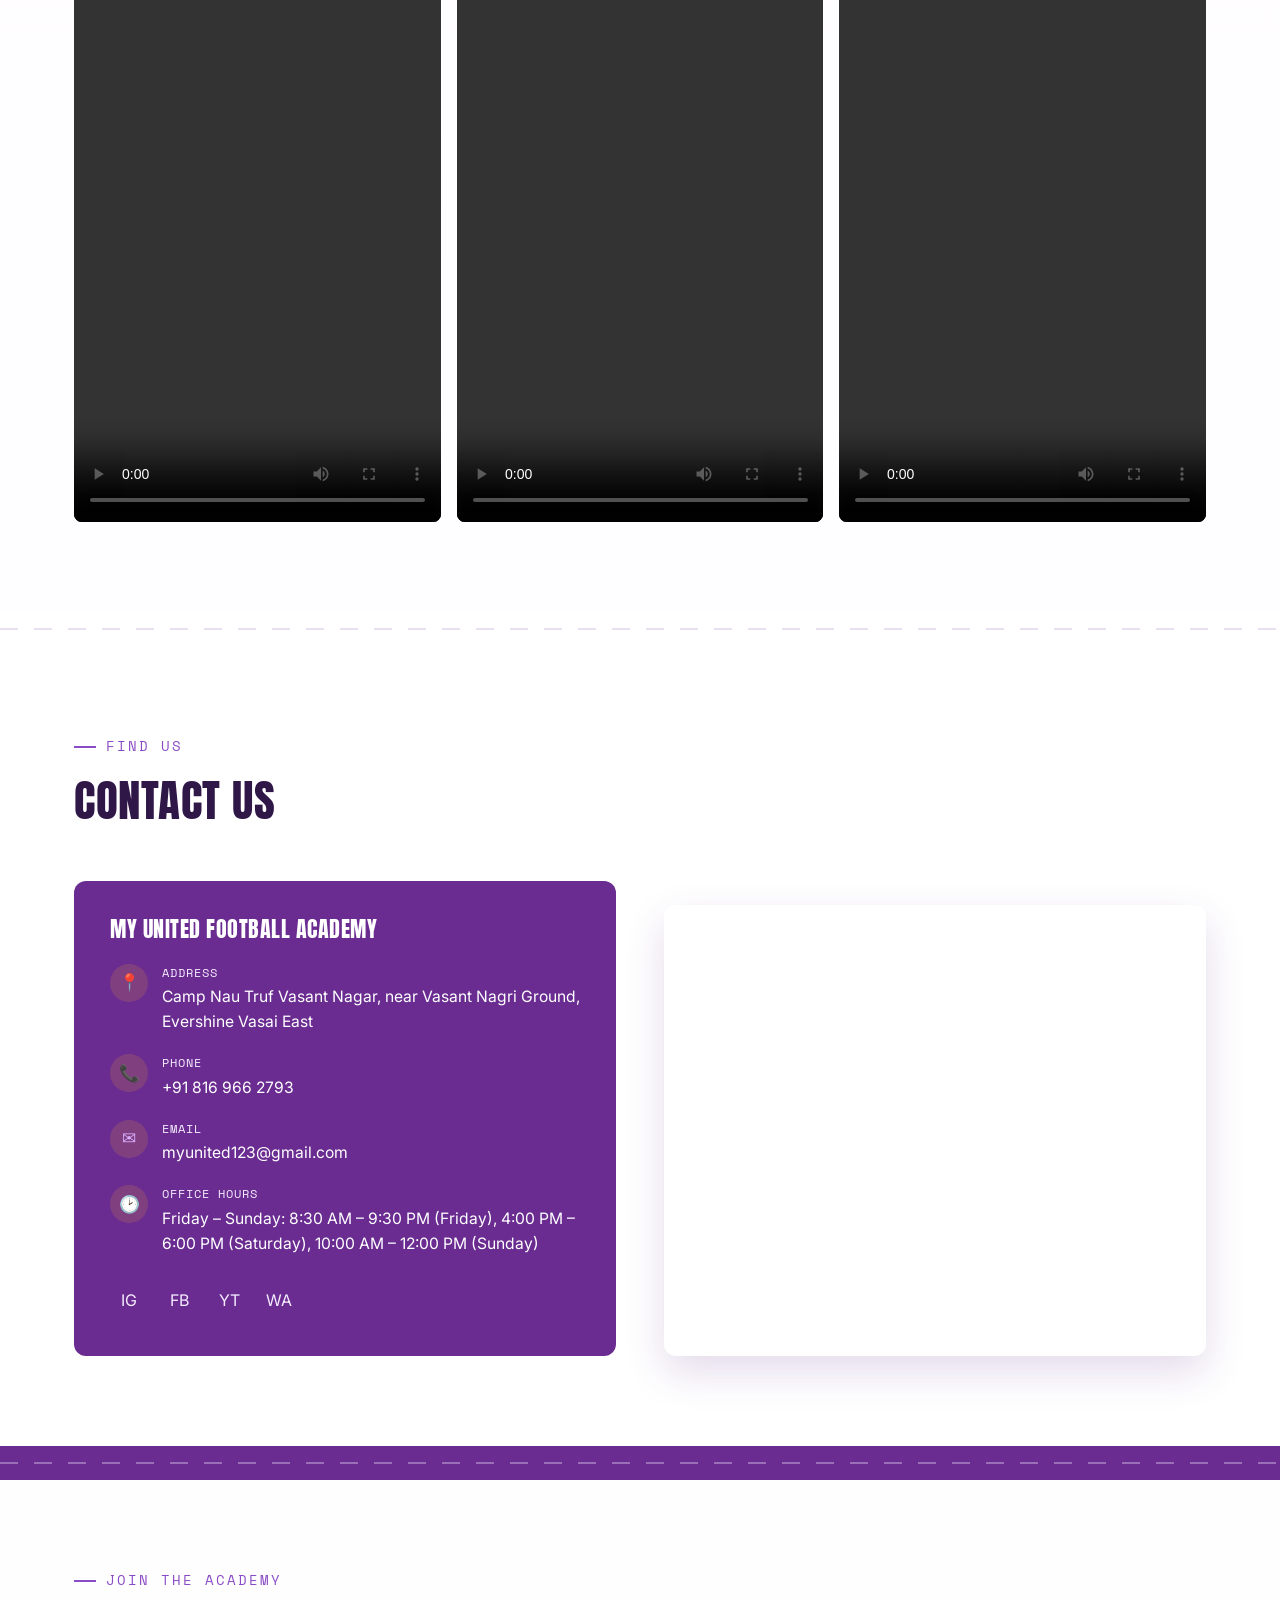
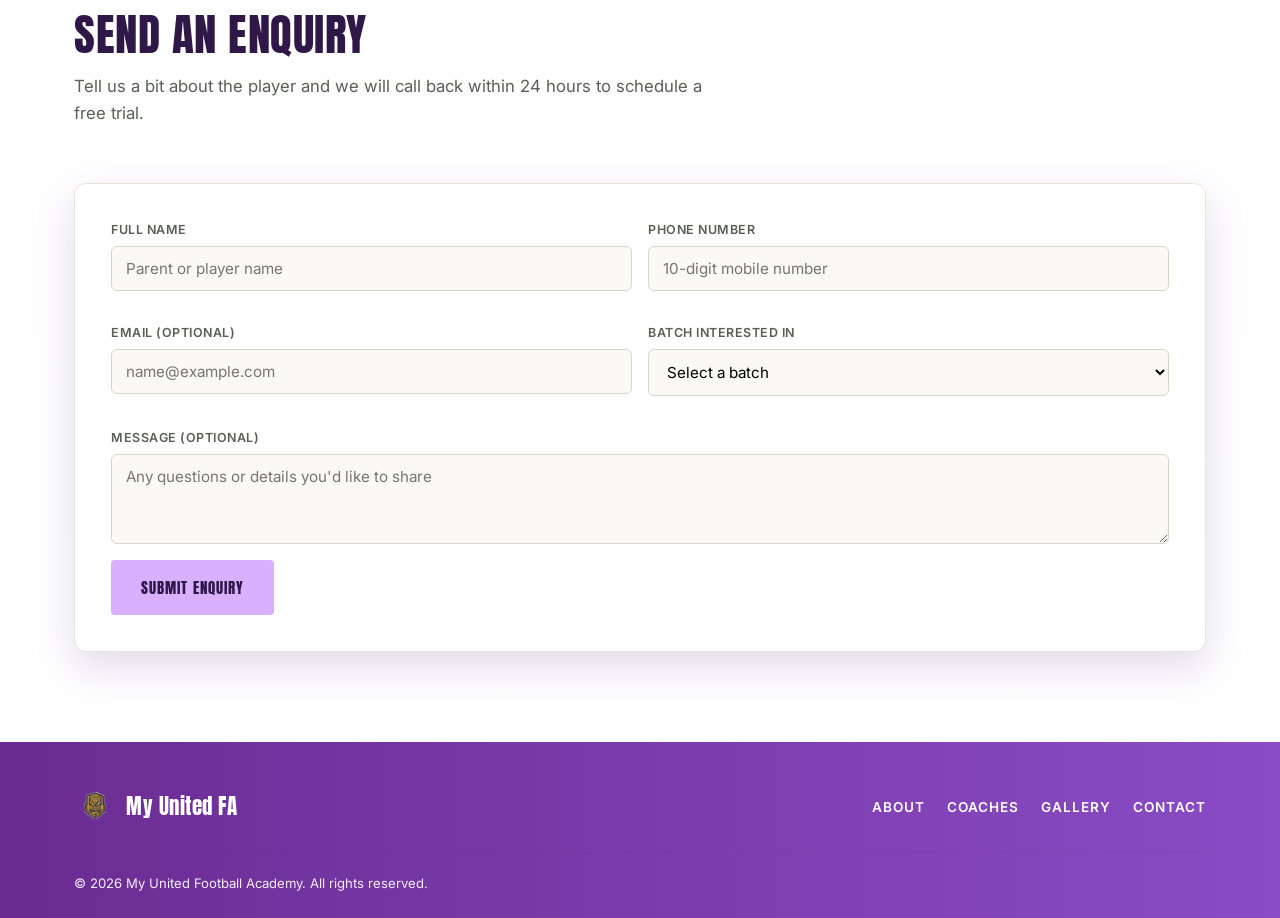
==== commit 75d0af49: "Remove footer placeholder text" ====
--- a/index.html
+++ b/index.html
@@ -303,7 +303,6 @@
     </div>
     <div class="footer-bottom">
       <span>&copy; 2026 My United Football Academy. All rights reserved.</span>
-      <span>Demo build — placeholder content and images</span>
     </div>
   </div>
 </footer>
